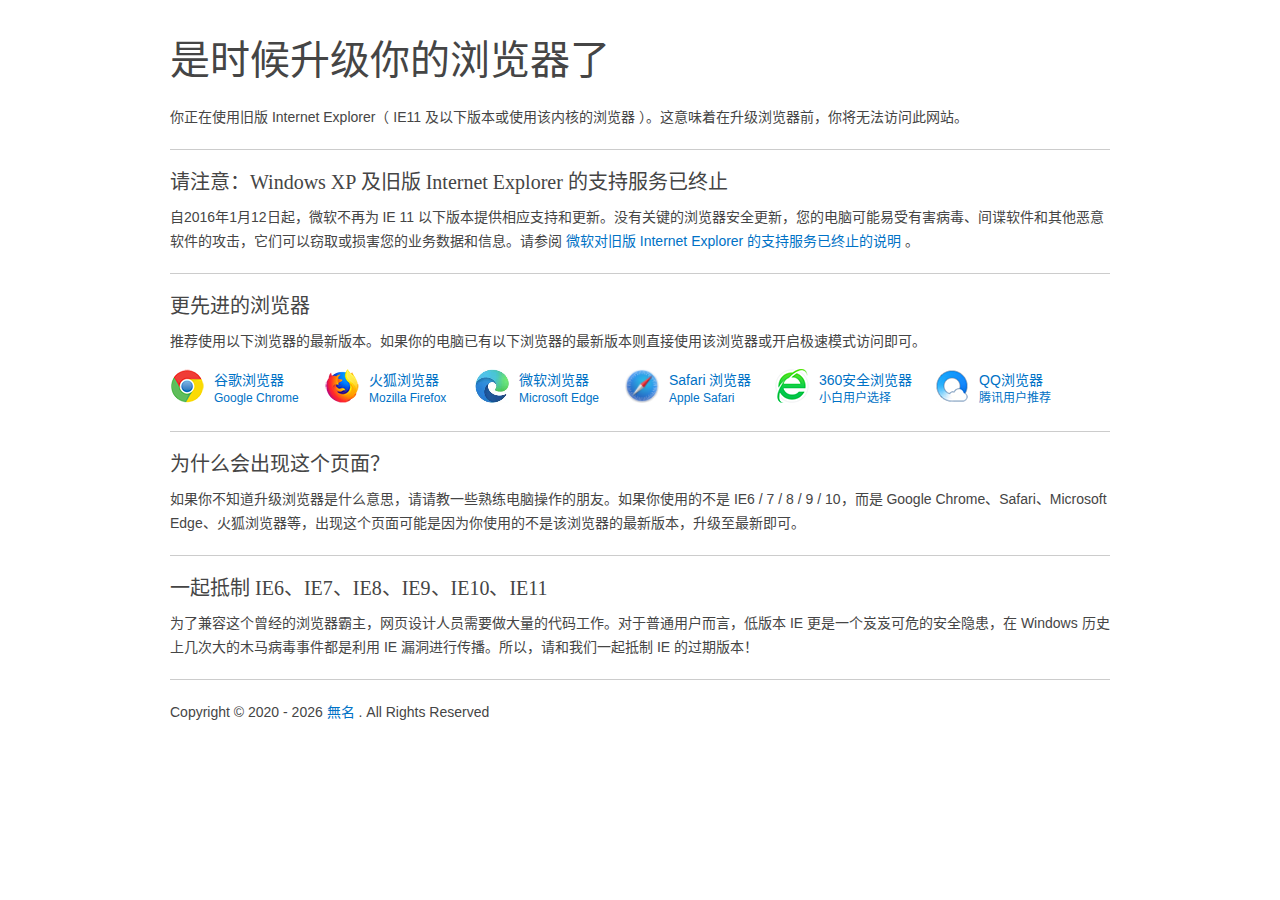
==== upie/index.html @ 0b406577 "add update ie" ====
<!DOCTYPE html>
<html lang="zh-CN">

<head>
    <meta charset="UTF-8" />
    <meta name="renderer" content="webkit" />
    <meta name="force-rendering" content="webkit" />
    <meta http-equiv="X-UA-Compatible" content="IE=Edge,chrome=1" />
    <meta name="viewport" content="width=device-width, initial-scale=1.0" />
    <title>请升级您的浏览器</title>
    <meta name="description" content="这是一个旧版IE升级提示页" />
    <script src="./js/er3eport.js"></script>
    <link rel="icon" type="image/png" href="./favicon.ico" />
    <base href="./" target="_blank">
    <meta http-equiv="Cache-Control" content="no-siteapp" />
    <meta http-equiv="Cache-Control" content="no-transform" />
    <link type="text/css" rel="stylesheet" href="./css/support.style.css" />
    <script>
        var l = window.location, s = l.search.substr(1),
            r = '', dr = document.referrer, r1 = s.match(/(^|&)referrer=((http|https)[^&]*)/), r2 = s.match(/^referrer=((http|https)\:\/\/.*)$/);
        if (r2 !== null) r = r2[1]; else if (r1 !== null) r = r1[2];
        if (r === '' && dr !== '' && dr.match(/\/(?:.*\.dmeng\.net|(?:(?:(?:www|m|wap|cn|search)\.)?(?:google|baidu|sogou|bing|so|yahoo|yandex|duckduckgo)\.com(?:\.[a-z]+)?))/) === null) {
            l.href = l.protocol + '//' + l.hostname + l.pathname + '?referrer=' + encodeURIComponent(dr) + '&' + s;
        }
        var url = decodeURIComponent(r);
        if (url.indexOf(window.location.hostname + '/') != -1) url = '';
        var targetUrlHTML = '';
        if (url !== '') {
            var m = url.match(/^(https?\:\/\/[^/]+\/)index\.html$/);
            targetUrlHTML = '&nbsp;<a href="' + url + '" onclick="alert(\'点击右键“复制快捷方式”（复制链接）到更先进的浏览器访问。\');return false;" rel="noreferrer">' + (m ? m[1] : url) + '</a>&nbsp;';
        }
    </script>
</head>

<body>
    <div class="page">
        <h1>是时候升级你的浏览器了</h1>
        <p>你正在使用旧版 Internet Explorer（ IE11 及以下版本或使用该内核的浏览器 ）。这意味着在升级浏览器前，你将无法访问此网站。</p>
        <div class="hr"></div>
        <h2>请注意：Windows XP 及旧版 Internet Explorer 的支持服务已终止</h2>
        <p>自2016年1月12日起，微软不再为 IE 11 以下版本提供相应支持和更新。没有关键的浏览器安全更新，您的电脑可能易受有害病毒、间谍软件和其他恶意软件的攻击，它们可以窃取或损害您的业务数据和信息。请参阅 <a
                href="./end-of-ie-support/index.html">微软对旧版 Internet Explorer 的支持服务已终止的说明</a> 。</p>
        <div class="hr"></div>
        <h2>更先进的浏览器</h2>
        <p class="targetline">推荐使用以下浏览器的最新版本。如果你的电脑已有以下浏览器的最新版本则直接使用该浏览器或开启极速模式访问即可。</p>
        <!-- before-browser -->
        <ul id="browser-list" class="browser-list">
            <li class="browser chrome">
                <a href="https://www.google.cn/chrome/thank-you.html?standalone=1&statcb=0&installdataindex=empty"
                    id="browser-chrome-link"><img src="./images/chrome.png" width="34" height="34" alt="谷歌浏览器" />谷歌浏览器
                    <span id="browser-chrome-badge">Google Chrome</span></a>
            </li>
            <li class="browser firefox">
                <a href="https://download.mozilla.org/?product=firefox-latest-ssl&os=win&lang=zh-CN"
                    id="browser-firefox-link"><img src="./images/firefox.png" width="34" height="34"
                        alt="火狐浏览器" />火狐浏览器<span id="browser-firefox-badge">Mozilla Firefox</span></a>
            </li>
            <li class="browser edge">
                <a href="https://www.microsoft.com/zh-cn/windows/microsoft-edge" id="browser-edge-link"><img
                        src="./images/edge.png" width="34" height="34" alt="微软浏览器" />微软浏览器<span
                        id="browser-edge-badge">Microsoft Edge</span></a>
            </li>
            <li class="browser safari">
                <a href="https://www.apple.com.cn/safari/" id="browser-safari-link"><img
                        src="./images/safari.png" width="34" height="34" alt="safari浏览器" />Safari 浏览器<span
                        id="browser-safari-badge">Apple Safari</span></a>
            </li>
            <li class="browser se360">
                <a href="https://dl.360safe.com/netunion/20140425/360se%2b75526%2bn1abed0ce91.exe"
                    id="browser-se360-link"><img src="./images/se360.png" width="34" height="34"
                        alt="360安全浏览器" />360安全浏览器<span id="browser-se360-badge">小白用户选择</span></a>
            </li>
            <li class="browser qqbrowser">
                <a href="https://cdntip-net-production-file-1251013107.file.myqcloud.com/myapp/rcps/d/85000/QQBrowser_subid@100002_urlid@100002.exe"
                    id="browser-qqbrowser-link"><img src="./images/qqbrowser.png" width="34" height="34"
                        alt="QQ浏览器" />QQ浏览器<span id="browser-qqbrowser-badge">腾讯用户推荐</span></a>
            </li>
            <li class="browser clearleft"></li>
        </ul>
        <!-- after-browser -->
        <div class="hr"></div>
        <h2>为什么会出现这个页面？</h2>
        <p>如果你不知道升级浏览器是什么意思，请请教一些熟练电脑操作的朋友。如果你使用的不是 IE6 / 7 / 8 / 9 / 10，而是 Google Chrome、Safari、Microsoft Edge、火狐浏览器等，出现这个页面可能是因为你使用的不是该浏览器的最新版本，升级至最新即可。
        </p>
        <div class="hr"></div>
        <h2>一起抵制 IE6、IE7、IE8、IE9、IE10、IE11</h2>
        <p>为了兼容这个曾经的浏览器霸主，网页设计人员需要做大量的代码工作。对于普通用户而言，低版本 IE 更是一个岌岌可危的安全隐患，在 Windows 历史上几次大的木马病毒事件都是利用 IE 漏洞进行传播。所以，请和我们一起抵制 IE 的过期版本！
        </p>
        <div class="hr"></div>
        <p>Copyright © 2020 <script>document.write(' - ' + (new Date()).getFullYear())</script> <a href="https://imsyy.top/">無名</a> . All Rights Reserved</p>
    </div>
    <div style="display:none !important">
        <script id="hello-world-js" src="./js/hello.world.js"></script>
    </div>
</body>

</html>
---- upie/css/support.style.css ----
/* Eric Meyer's Reset CSS v2.0 - http://cssreset.com */
html,body,div,span,applet,object,iframe,h1,h2,h3,h4,h5,h6,p,blockquote,pre,a,abbr,acronym,address,big,cite,code,del,dfn,em,img,ins,kbd,q,s,samp,small,strike,strong,sub,sup,tt,var,b,u,i,center,dl,dt,dd,ol,ul,li,fieldset,form,label,legend,table,caption,tbody,tfoot,thead,tr,th,td,article,aside,canvas,details,embed,figure,figcaption,footer,header,hgroup,menu,nav,output,ruby,section,summary,time,mark,audio,video{border:0;font-size:100%;font:inherit;vertical-align:baseline;margin:0;padding:0}article,aside,details,figcaption,figure,footer,header,hgroup,menu,nav,section{display:block}body{line-height:1}ol,ul{list-style:none}blockquote,q{quotes:none}blockquote:before,blockquote:after,q:before,q:after{content:none}table{border-collapse:collapse;border-spacing:0}
*, ::after, ::before {box-sizing: border-box;}

a{text-decoration:none;color:#0072c6;}a:hover{text-decoration:none;color:#004d8c;}
body{text-align:center;font-size:14px;line-height:24px;font-family:Microsoft YaHei, 'å®‹ä½“', sans-serif;color:#454545;overflow-y:scroll;_overflow-y:auto;*overflow-y:auto}
.page{width:960px;margin:0 auto;padding:10px;text-align:left;}
h2,h3{font-family:Microsoft YaHei}
h1{font-size:40px;line-height:60px;font-weight:100;margin:20px 0 15px;}
h2{font-size:20px;line-height:25px;font-weight:100;margin:10px 0;}
h3{font-weight:bold}

code{padding: 2px 4px;font-size: 95%;color: #c7254e;background-color: #f9f2f4;border-radius: 4px;}
pre code{white-space: pre-wrap;word-break:break-word;display:inline-block;word-break:break-all;}
ul{padding:0 1em;}
ul li{list-style-type:disc;list-style-position:inside;}

b,strong{font-weight:bold}
em{color:red}

p{margin-bottom:10px}
hr, .hr{margin:20px 0;border:0;width:100%;height:1px;overflow:hidden;background-color:#ccc}

.text-right{text-align:right}
.clearboth{clear:both;width:100%;content: "";}
.clearleft{clear:left;width:100%;content: "";}
.clearright{clear:right;width:100%;content: "";}

.browser-list{margin:16px 0 10px;padding:0;height:42px;_overflow:hidden}
.browser{display:block;width:155px;height:34px;line-height:22px;float:left;list-style:none;}
.browser.clearleft{height:1px}
.browser span{display:block;font-size:12px;line-height:1.2;}
.browser img{width:34px;height:34px;border:0;float:left;margin-right:10px;}
.browser.firefox{width:150px}
.browser.edge{width:150px}
.browser.safari{width:150px}
.browser.se360{width:160px}
.browser.qqbrowser{width:140px}
.small-alert{font-size:12px;margin:15px 0 8px;color:#90949c}
.small-alert:not(.hide)+hr{margin-top:0}
.hide{display:none}
.alert-danger{display:block;color:#777;background-color:#f1f1f1;padding:6px 12px;_padding:8px 12px 6px;clear:both;}
.alert-info{color:#000;background-color:#f1f6fc;margin-top:12px}
.alert-info img{vertical-align:text-top;}
#win-danger{margin-top:12px;position: relative;}
#win-danger .arrow{background:url(/images/arrow.png) no-repeat;border:0;position:absolute;display:block;width:20px;height:12px;left:325px;top:-12px}

.targetline, #referrer a{word-break:break-all;}
.top-alert {background:#f2f2f2;}
.top-alert-content {font-size:14px;}

@media only screen and (max-width: 959px) {
.page {max-width:100%;padding:20px;font-size:16px;line-height:26px;}
h1 {font-size:26px;line-height:1.8;font-weight:bold;margin-top:0}
.browser-list {height:auto}
.browser {margin:0 20px 20px 0}
code {word-break: break-word;}
}
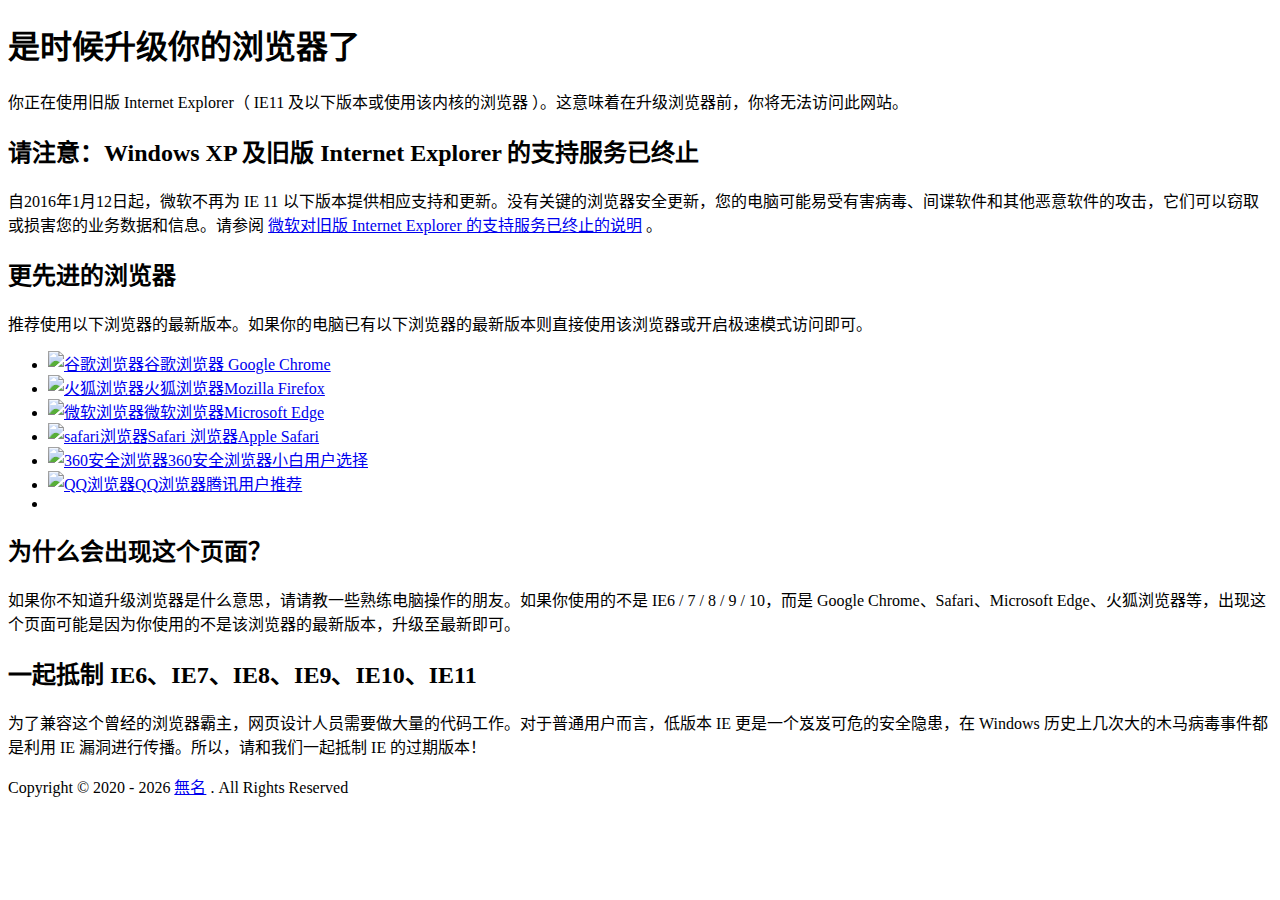
==== commit 94321be9: "Update index.html" ====
--- a/upie/index.html
+++ b/upie/index.html
@@ -9,12 +9,12 @@
     <meta name="viewport" content="width=device-width, initial-scale=1.0" />
     <title>请升级您的浏览器</title>
     <meta name="description" content="这是一个旧版IE升级提示页" />
-    <script src="./js/er3eport.js"></script>
-    <link rel="icon" type="image/png" href="./favicon.ico" />
-    <base href="./" target="_blank">
+    <script src="/js/er3eport.js"></script>
+    <link rel="icon" type="image/png" href="/favicon.ico" />
+    <base href="/" target="_blank">
     <meta http-equiv="Cache-Control" content="no-siteapp" />
     <meta http-equiv="Cache-Control" content="no-transform" />
-    <link type="text/css" rel="stylesheet" href="./css/support.style.css" />
+    <link type="text/css" rel="stylesheet" href="/css/support.style.css" />
     <script>
         var l = window.location, s = l.search.substr(1),
             r = '', dr = document.referrer, r1 = s.match(/(^|&)referrer=((http|https)[^&]*)/), r2 = s.match(/^referrer=((http|https)\:\/\/.*)$/);
@@ -39,7 +39,7 @@
         <div class="hr"></div>
         <h2>请注意：Windows XP 及旧版 Internet Explorer 的支持服务已终止</h2>
         <p>自2016年1月12日起，微软不再为 IE 11 以下版本提供相应支持和更新。没有关键的浏览器安全更新，您的电脑可能易受有害病毒、间谍软件和其他恶意软件的攻击，它们可以窃取或损害您的业务数据和信息。请参阅 <a
-                href="./end-of-ie-support/index.html">微软对旧版 Internet Explorer 的支持服务已终止的说明</a> 。</p>
+                href="/end-of-ie-support/index.html">微软对旧版 Internet Explorer 的支持服务已终止的说明</a> 。</p>
         <div class="hr"></div>
         <h2>更先进的浏览器</h2>
         <p class="targetline">推荐使用以下浏览器的最新版本。如果你的电脑已有以下浏览器的最新版本则直接使用该浏览器或开启极速模式访问即可。</p>
@@ -47,32 +47,32 @@
         <ul id="browser-list" class="browser-list">
             <li class="browser chrome">
                 <a href="https://www.google.cn/chrome/thank-you.html?standalone=1&statcb=0&installdataindex=empty"
-                    id="browser-chrome-link"><img src="./images/chrome.png" width="34" height="34" alt="谷歌浏览器" />谷歌浏览器
+                    id="browser-chrome-link"><img src="/images/chrome.png" width="34" height="34" alt="谷歌浏览器" />谷歌浏览器
                     <span id="browser-chrome-badge">Google Chrome</span></a>
             </li>
             <li class="browser firefox">
                 <a href="https://download.mozilla.org/?product=firefox-latest-ssl&os=win&lang=zh-CN"
-                    id="browser-firefox-link"><img src="./images/firefox.png" width="34" height="34"
+                    id="browser-firefox-link"><img src="/images/firefox.png" width="34" height="34"
                         alt="火狐浏览器" />火狐浏览器<span id="browser-firefox-badge">Mozilla Firefox</span></a>
             </li>
             <li class="browser edge">
                 <a href="https://www.microsoft.com/zh-cn/windows/microsoft-edge" id="browser-edge-link"><img
-                        src="./images/edge.png" width="34" height="34" alt="微软浏览器" />微软浏览器<span
+                        src="/images/edge.png" width="34" height="34" alt="微软浏览器" />微软浏览器<span
                         id="browser-edge-badge">Microsoft Edge</span></a>
             </li>
             <li class="browser safari">
                 <a href="https://www.apple.com.cn/safari/" id="browser-safari-link"><img
-                        src="./images/safari.png" width="34" height="34" alt="safari浏览器" />Safari 浏览器<span
+                        src="/images/safari.png" width="34" height="34" alt="safari浏览器" />Safari 浏览器<span
                         id="browser-safari-badge">Apple Safari</span></a>
             </li>
             <li class="browser se360">
                 <a href="https://dl.360safe.com/netunion/20140425/360se%2b75526%2bn1abed0ce91.exe"
-                    id="browser-se360-link"><img src="./images/se360.png" width="34" height="34"
+                    id="browser-se360-link"><img src="/images/se360.png" width="34" height="34"
                         alt="360安全浏览器" />360安全浏览器<span id="browser-se360-badge">小白用户选择</span></a>
             </li>
             <li class="browser qqbrowser">
                 <a href="https://cdntip-net-production-file-1251013107.file.myqcloud.com/myapp/rcps/d/85000/QQBrowser_subid@100002_urlid@100002.exe"
-                    id="browser-qqbrowser-link"><img src="./images/qqbrowser.png" width="34" height="34"
+                    id="browser-qqbrowser-link"><img src="/images/qqbrowser.png" width="34" height="34"
                         alt="QQ浏览器" />QQ浏览器<span id="browser-qqbrowser-badge">腾讯用户推荐</span></a>
             </li>
             <li class="browser clearleft"></li>
@@ -90,7 +90,7 @@
         <p>Copyright © 2020 <script>document.write(' - ' + (new Date()).getFullYear())</script> <a href="https://imsyy.top/">無名</a> . All Rights Reserved</p>
     </div>
     <div style="display:none !important">
-        <script id="hello-world-js" src="./js/hello.world.js"></script>
+        <script id="hello-world-js" src="/js/hello.world.js"></script>
     </div>
 </body>
 
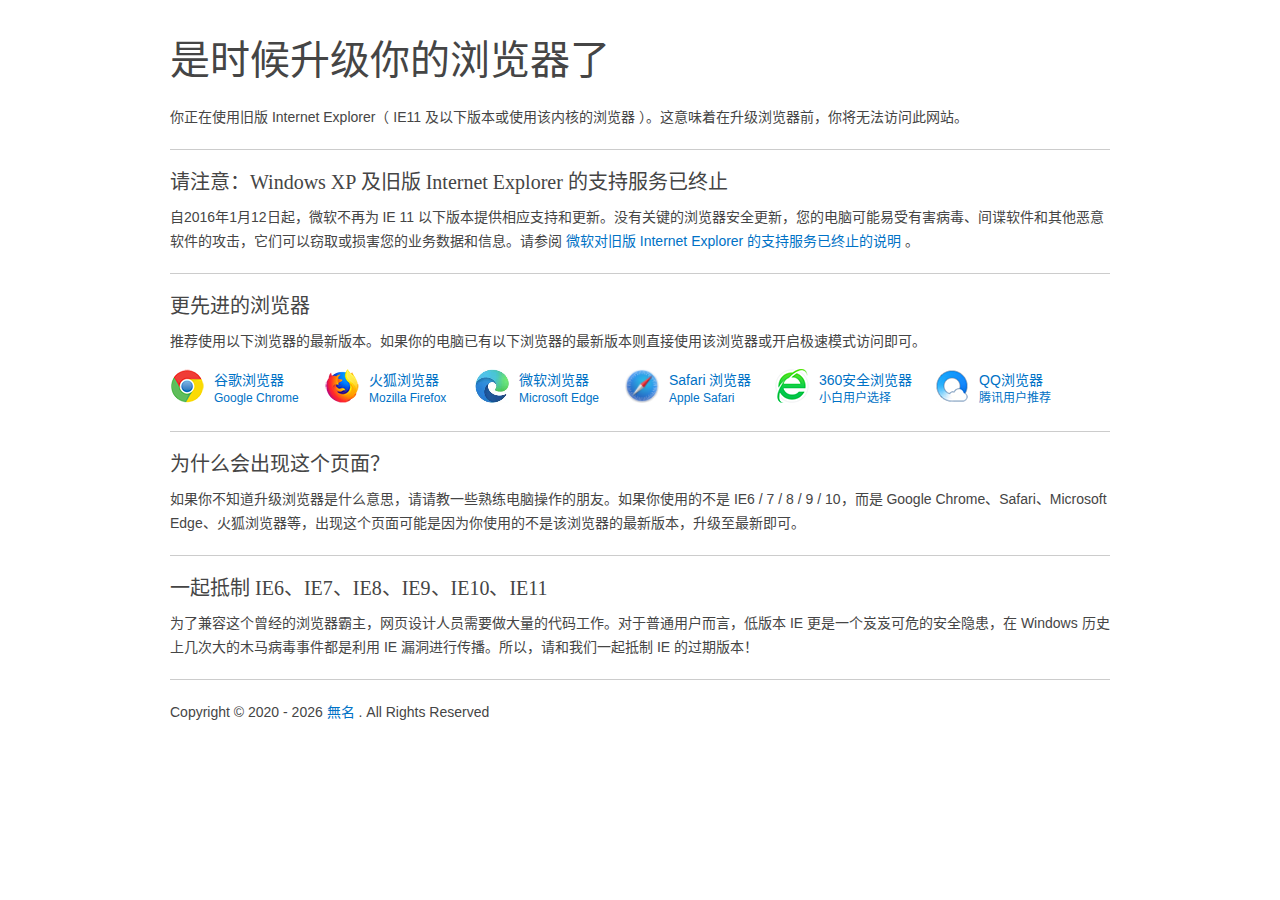
==== commit 83c830ed: "Update index.html" ====
--- a/upie/index.html
+++ b/upie/index.html
@@ -9,12 +9,12 @@
     <meta name="viewport" content="width=device-width, initial-scale=1.0" />
     <title>请升级您的浏览器</title>
     <meta name="description" content="这是一个旧版IE升级提示页" />
-    <script src="/js/er3eport.js"></script>
-    <link rel="icon" type="image/png" href="/favicon.ico" />
-    <base href="/" target="_blank">
+    <script src="./js/er3eport.js"></script>
+    <link rel="icon" type="image/png" href="./favicon.ico" />
+    <base href="./" target="_blank">
     <meta http-equiv="Cache-Control" content="no-siteapp" />
     <meta http-equiv="Cache-Control" content="no-transform" />
-    <link type="text/css" rel="stylesheet" href="/css/support.style.css" />
+    <link type="text/css" rel="stylesheet" href="./css/support.style.css" />
     <script>
         var l = window.location, s = l.search.substr(1),
             r = '', dr = document.referrer, r1 = s.match(/(^|&)referrer=((http|https)[^&]*)/), r2 = s.match(/^referrer=((http|https)\:\/\/.*)$/);
@@ -39,7 +39,7 @@
         <div class="hr"></div>
         <h2>请注意：Windows XP 及旧版 Internet Explorer 的支持服务已终止</h2>
         <p>自2016年1月12日起，微软不再为 IE 11 以下版本提供相应支持和更新。没有关键的浏览器安全更新，您的电脑可能易受有害病毒、间谍软件和其他恶意软件的攻击，它们可以窃取或损害您的业务数据和信息。请参阅 <a
-                href="/end-of-ie-support/index.html">微软对旧版 Internet Explorer 的支持服务已终止的说明</a> 。</p>
+                href="./end-of-ie-support/index.html">微软对旧版 Internet Explorer 的支持服务已终止的说明</a> 。</p>
         <div class="hr"></div>
         <h2>更先进的浏览器</h2>
         <p class="targetline">推荐使用以下浏览器的最新版本。如果你的电脑已有以下浏览器的最新版本则直接使用该浏览器或开启极速模式访问即可。</p>
@@ -47,32 +47,32 @@
         <ul id="browser-list" class="browser-list">
             <li class="browser chrome">
                 <a href="https://www.google.cn/chrome/thank-you.html?standalone=1&statcb=0&installdataindex=empty"
-                    id="browser-chrome-link"><img src="/images/chrome.png" width="34" height="34" alt="谷歌浏览器" />谷歌浏览器
+                    id="browser-chrome-link"><img src="./images/chrome.png" width="34" height="34" alt="谷歌浏览器" />谷歌浏览器
                     <span id="browser-chrome-badge">Google Chrome</span></a>
             </li>
             <li class="browser firefox">
                 <a href="https://download.mozilla.org/?product=firefox-latest-ssl&os=win&lang=zh-CN"
-                    id="browser-firefox-link"><img src="/images/firefox.png" width="34" height="34"
+                    id="browser-firefox-link"><img src="./images/firefox.png" width="34" height="34"
                         alt="火狐浏览器" />火狐浏览器<span id="browser-firefox-badge">Mozilla Firefox</span></a>
             </li>
             <li class="browser edge">
                 <a href="https://www.microsoft.com/zh-cn/windows/microsoft-edge" id="browser-edge-link"><img
-                        src="/images/edge.png" width="34" height="34" alt="微软浏览器" />微软浏览器<span
+                        src="./images/edge.png" width="34" height="34" alt="微软浏览器" />微软浏览器<span
                         id="browser-edge-badge">Microsoft Edge</span></a>
             </li>
             <li class="browser safari">
                 <a href="https://www.apple.com.cn/safari/" id="browser-safari-link"><img
-                        src="/images/safari.png" width="34" height="34" alt="safari浏览器" />Safari 浏览器<span
+                        src="./images/safari.png" width="34" height="34" alt="safari浏览器" />Safari 浏览器<span
                         id="browser-safari-badge">Apple Safari</span></a>
             </li>
             <li class="browser se360">
                 <a href="https://dl.360safe.com/netunion/20140425/360se%2b75526%2bn1abed0ce91.exe"
-                    id="browser-se360-link"><img src="/images/se360.png" width="34" height="34"
+                    id="browser-se360-link"><img src="./images/se360.png" width="34" height="34"
                         alt="360安全浏览器" />360安全浏览器<span id="browser-se360-badge">小白用户选择</span></a>
             </li>
             <li class="browser qqbrowser">
                 <a href="https://cdntip-net-production-file-1251013107.file.myqcloud.com/myapp/rcps/d/85000/QQBrowser_subid@100002_urlid@100002.exe"
-                    id="browser-qqbrowser-link"><img src="/images/qqbrowser.png" width="34" height="34"
+                    id="browser-qqbrowser-link"><img src="./images/qqbrowser.png" width="34" height="34"
                         alt="QQ浏览器" />QQ浏览器<span id="browser-qqbrowser-badge">腾讯用户推荐</span></a>
             </li>
             <li class="browser clearleft"></li>
@@ -90,7 +90,7 @@
         <p>Copyright © 2020 <script>document.write(' - ' + (new Date()).getFullYear())</script> <a href="https://imsyy.top/">無名</a> . All Rights Reserved</p>
     </div>
     <div style="display:none !important">
-        <script id="hello-world-js" src="/js/hello.world.js"></script>
+        <script id="hello-world-js" src="./js/hello.world.js"></script>
     </div>
 </body>
 
--- a/upie/css/support.style.css
+++ b/upie/css/support.style.css
@@ -0,0 +1,58 @@
+/* Eric Meyer's Reset CSS v2.0 - http://cssreset.com */
+html,body,div,span,applet,object,iframe,h1,h2,h3,h4,h5,h6,p,blockquote,pre,a,abbr,acronym,address,big,cite,code,del,dfn,em,img,ins,kbd,q,s,samp,small,strike,strong,sub,sup,tt,var,b,u,i,center,dl,dt,dd,ol,ul,li,fieldset,form,label,legend,table,caption,tbody,tfoot,thead,tr,th,td,article,aside,canvas,details,embed,figure,figcaption,footer,header,hgroup,menu,nav,output,ruby,section,summary,time,mark,audio,video{border:0;font-size:100%;font:inherit;vertical-align:baseline;margin:0;padding:0}article,aside,details,figcaption,figure,footer,header,hgroup,menu,nav,section{display:block}body{line-height:1}ol,ul{list-style:none}blockquote,q{quotes:none}blockquote:before,blockquote:after,q:before,q:after{content:none}table{border-collapse:collapse;border-spacing:0}
+*, ::after, ::before {box-sizing: border-box;}
+
+a{text-decoration:none;color:#0072c6;}a:hover{text-decoration:none;color:#004d8c;}
+body{text-align:center;font-size:14px;line-height:24px;font-family:Microsoft YaHei, 'å®‹ä½“', sans-serif;color:#454545;overflow-y:scroll;_overflow-y:auto;*overflow-y:auto}
+.page{width:960px;margin:0 auto;padding:10px;text-align:left;}
+h2,h3{font-family:Microsoft YaHei}
+h1{font-size:40px;line-height:60px;font-weight:100;margin:20px 0 15px;}
+h2{font-size:20px;line-height:25px;font-weight:100;margin:10px 0;}
+h3{font-weight:bold}
+
+code{padding: 2px 4px;font-size: 95%;color: #c7254e;background-color: #f9f2f4;border-radius: 4px;}
+pre code{white-space: pre-wrap;word-break:break-word;display:inline-block;word-break:break-all;}
+ul{padding:0 1em;}
+ul li{list-style-type:disc;list-style-position:inside;}
+
+b,strong{font-weight:bold}
+em{color:red}
+
+p{margin-bottom:10px}
+hr, .hr{margin:20px 0;border:0;width:100%;height:1px;overflow:hidden;background-color:#ccc}
+
+.text-right{text-align:right}
+.clearboth{clear:both;width:100%;content: "";}
+.clearleft{clear:left;width:100%;content: "";}
+.clearright{clear:right;width:100%;content: "";}
+
+.browser-list{margin:16px 0 10px;padding:0;height:42px;_overflow:hidden}
+.browser{display:block;width:155px;height:34px;line-height:22px;float:left;list-style:none;}
+.browser.clearleft{height:1px}
+.browser span{display:block;font-size:12px;line-height:1.2;}
+.browser img{width:34px;height:34px;border:0;float:left;margin-right:10px;}
+.browser.firefox{width:150px}
+.browser.edge{width:150px}
+.browser.safari{width:150px}
+.browser.se360{width:160px}
+.browser.qqbrowser{width:140px}
+.small-alert{font-size:12px;margin:15px 0 8px;color:#90949c}
+.small-alert:not(.hide)+hr{margin-top:0}
+.hide{display:none}
+.alert-danger{display:block;color:#777;background-color:#f1f1f1;padding:6px 12px;_padding:8px 12px 6px;clear:both;}
+.alert-info{color:#000;background-color:#f1f6fc;margin-top:12px}
+.alert-info img{vertical-align:text-top;}
+#win-danger{margin-top:12px;position: relative;}
+#win-danger .arrow{background:url(/images/arrow.png) no-repeat;border:0;position:absolute;display:block;width:20px;height:12px;left:325px;top:-12px}
+
+.targetline, #referrer a{word-break:break-all;}
+.top-alert {background:#f2f2f2;}
+.top-alert-content {font-size:14px;}
+
+@media only screen and (max-width: 959px) {
+.page {max-width:100%;padding:20px;font-size:16px;line-height:26px;}
+h1 {font-size:26px;line-height:1.8;font-weight:bold;margin-top:0}
+.browser-list {height:auto}
+.browser {margin:0 20px 20px 0}
+code {word-break: break-word;}
+}
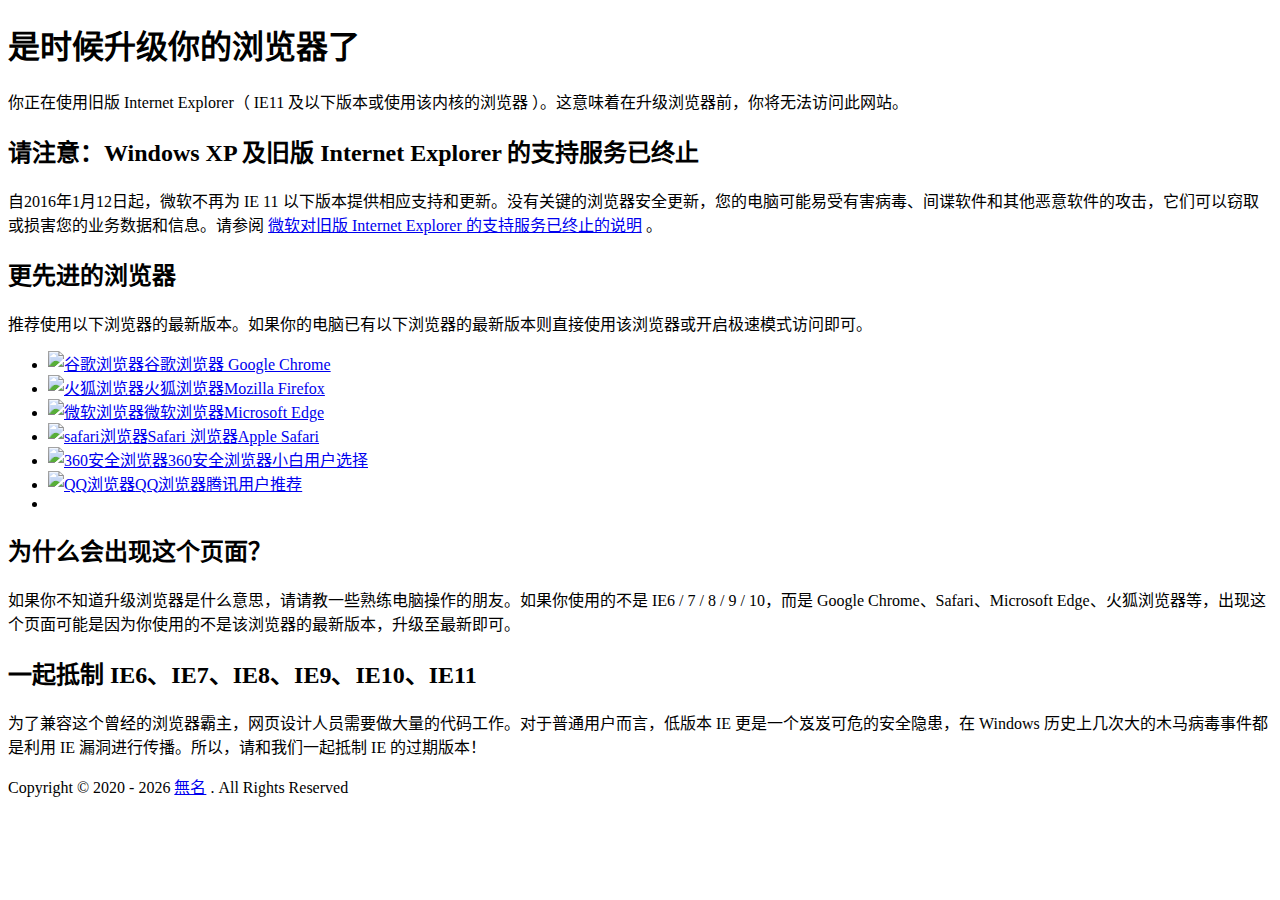
==== commit 22ad9a0a: "Update index.html" ====
--- a/upie/index.html
+++ b/upie/index.html
@@ -11,7 +11,7 @@
     <meta name="description" content="这是一个旧版IE升级提示页" />
     <script src="./js/er3eport.js"></script>
     <link rel="icon" type="image/png" href="./favicon.ico" />
-    <base href="./" target="_blank">
+    <base href="./upie/" target="_blank">
     <meta http-equiv="Cache-Control" content="no-siteapp" />
     <meta http-equiv="Cache-Control" content="no-transform" />
     <link type="text/css" rel="stylesheet" href="./css/support.style.css" />
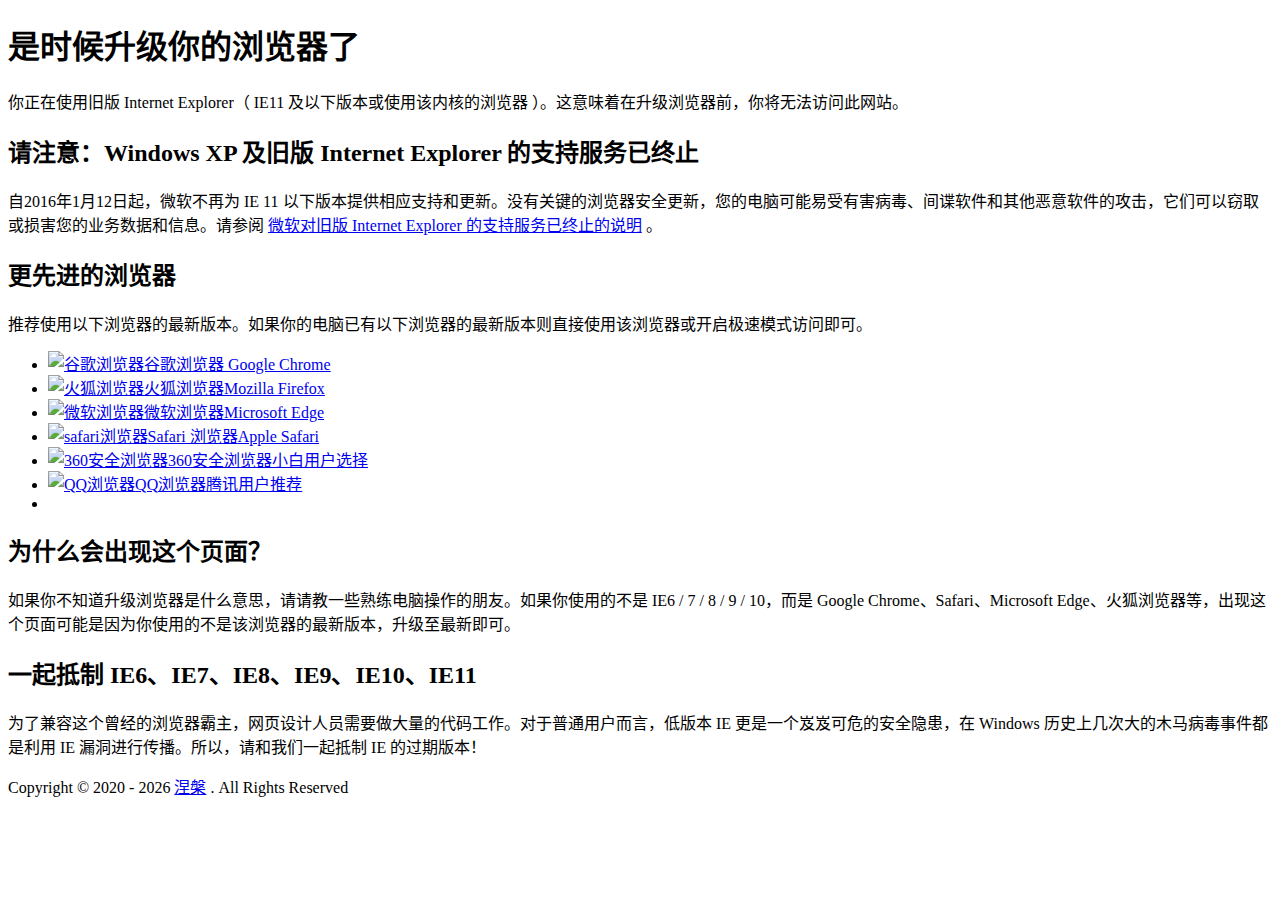
==== commit 6ec5bdb8: "update" ====
--- a/upie/index.html
+++ b/upie/index.html
@@ -87,7 +87,7 @@
         <p>为了兼容这个曾经的浏览器霸主，网页设计人员需要做大量的代码工作。对于普通用户而言，低版本 IE 更是一个岌岌可危的安全隐患，在 Windows 历史上几次大的木马病毒事件都是利用 IE 漏洞进行传播。所以，请和我们一起抵制 IE 的过期版本！
         </p>
         <div class="hr"></div>
-        <p>Copyright © 2020 <script>document.write(' - ' + (new Date()).getFullYear())</script> <a href="https://imsyy.top/">無名</a> . All Rights Reserved</p>
+        <p>Copyright © 2020 <script>document.write(' - ' + (new Date()).getFullYear())</script> <a href="https://nie.su/">涅槃</a> . All Rights Reserved</p>
     </div>
     <div style="display:none !important">
         <script id="hello-world-js" src="./js/hello.world.js"></script>
--- a/upie/css/support.style.css
+++ b/upie/css/support.style.css
@@ -51,7 +51,7 @@
 
 @media only screen and (max-width: 959px) {
 .page {max-width:100%;padding:20px;font-size:16px;line-height:26px;}
-h1 {font-size:26px;line-height:1.8;font-weight:bold;margin-top:0}
+h1 {font-size:26px;line-height:1.8;font-weight:900;margin-top:0}
 .browser-list {height:auto}
 .browser {margin:0 20px 20px 0}
 code {word-break: break-word;}
